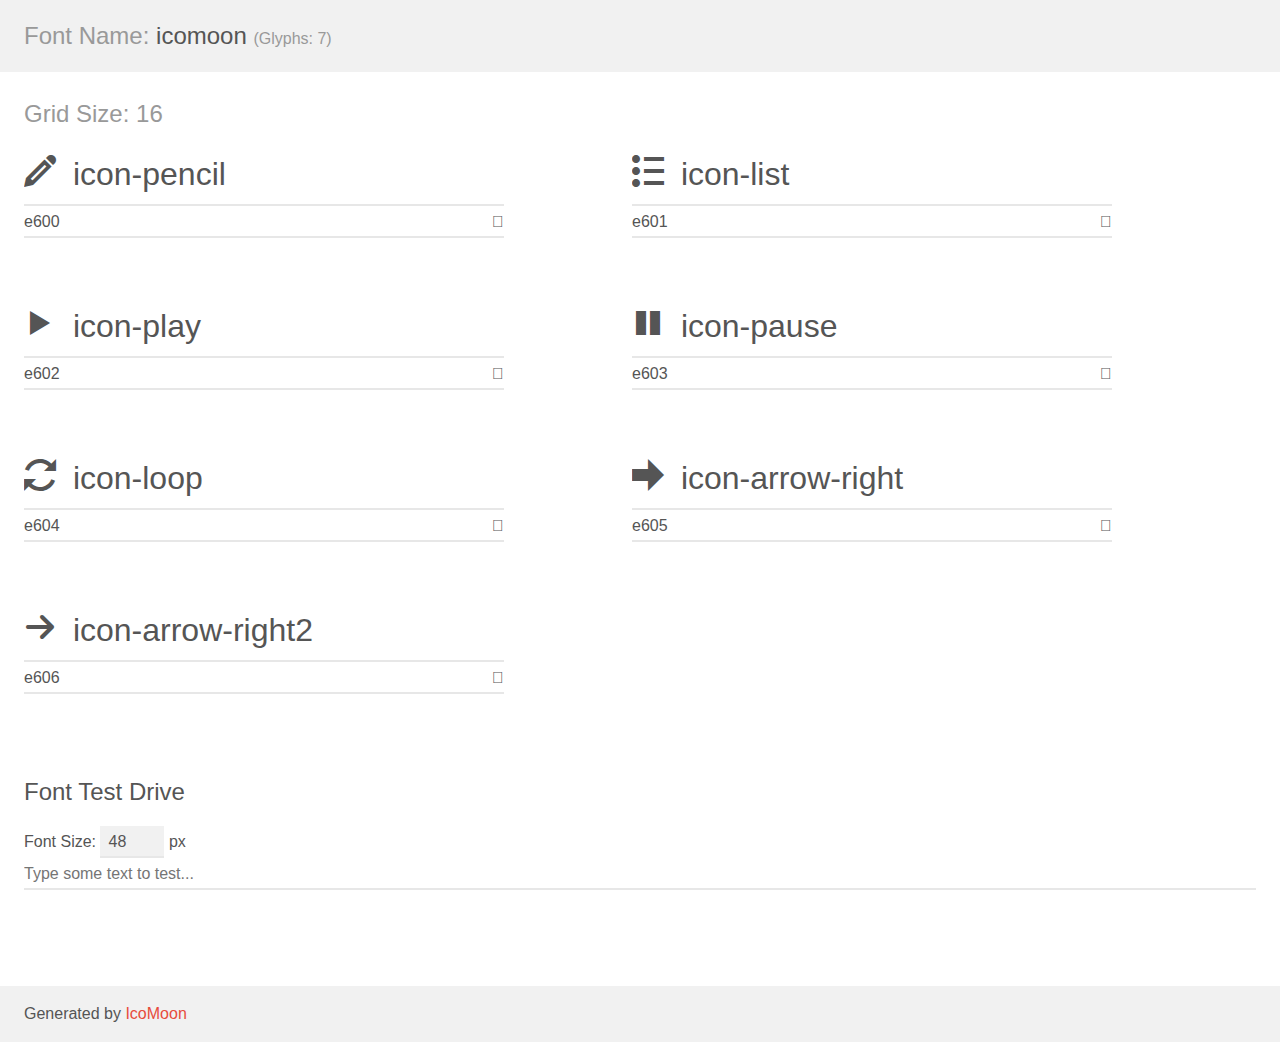
==== Graphics/icons/demo.html @ ff141d7b "Added Font Icons" ====
<!doctype html>
<html>
<head>
	<meta charset="utf-8">
	<title>IcoMoon Demo</title>
	<meta name="description" content="An Icon Font Generated By IcoMoon.io">
	<meta name="viewport" content="width=device-width">
	<link rel="stylesheet" href="demo-files/demo.css">
	<link rel="stylesheet" href="style.css"></head>
<body>
	<div class="bgc1 clearfix">
		<h1 class="mhmm mvm"><span class="fgc1">Font Name:</span> icomoon <small class="fgc1">(Glyphs:&nbsp;7)</small></h1>
	</div>
	<div class="clearfix mhl ptl">
		<h1 class="mvm mtn bshadow fgc1">Grid Size: 16</h1>
		<div class="glyph fs1">
			<div class="clearfix bshadow0 pbs">
				<span class="icon-pencil"></span><span class="mls"> icon-pencil</span>
			</div>
			<fieldset class="fs0 size1of1 clearfix hidden-false">
				<input type="text" readonly value="e600" class="unit size1of2" />
				<input type="text" maxlength="1" readonly value="&#xe600;" class="unitRight size1of2 talign-right" />
			</fieldset>
			<div class="fs0 bshadow0 clearfix hidden-true">
				<span class="unit pvs fgc1">liga: </span>
				<input type="text" readonly value="" class="liga unitRight" />
			</div>
		</div>
		<div class="glyph fs1">
			<div class="clearfix bshadow0 pbs">
				<span class="icon-list"></span><span class="mls"> icon-list</span>
			</div>
			<fieldset class="fs0 size1of1 clearfix hidden-false">
				<input type="text" readonly value="e601" class="unit size1of2" />
				<input type="text" maxlength="1" readonly value="&#xe601;" class="unitRight size1of2 talign-right" />
			</fieldset>
			<div class="fs0 bshadow0 clearfix hidden-true">
				<span class="unit pvs fgc1">liga: </span>
				<input type="text" readonly value="" class="liga unitRight" />
			</div>
		</div>
		<div class="glyph fs1">
			<div class="clearfix bshadow0 pbs">
				<span class="icon-play"></span><span class="mls"> icon-play</span>
			</div>
			<fieldset class="fs0 size1of1 clearfix hidden-false">
				<input type="text" readonly value="e602" class="unit size1of2" />
				<input type="text" maxlength="1" readonly value="&#xe602;" class="unitRight size1of2 talign-right" />
			</fieldset>
			<div class="fs0 bshadow0 clearfix hidden-true">
				<span class="unit pvs fgc1">liga: </span>
				<input type="text" readonly value="" class="liga unitRight" />
			</div>
		</div>
		<div class="glyph fs1">
			<div class="clearfix bshadow0 pbs">
				<span class="icon-pause"></span><span class="mls"> icon-pause</span>
			</div>
			<fieldset class="fs0 size1of1 clearfix hidden-false">
				<input type="text" readonly value="e603" class="unit size1of2" />
				<input type="text" maxlength="1" readonly value="&#xe603;" class="unitRight size1of2 talign-right" />
			</fieldset>
			<div class="fs0 bshadow0 clearfix hidden-true">
				<span class="unit pvs fgc1">liga: </span>
				<input type="text" readonly value="" class="liga unitRight" />
			</div>
		</div>
		<div class="glyph fs1">
			<div class="clearfix bshadow0 pbs">
				<span class="icon-loop"></span><span class="mls"> icon-loop</span>
			</div>
			<fieldset class="fs0 size1of1 clearfix hidden-false">
				<input type="text" readonly value="e604" class="unit size1of2" />
				<input type="text" maxlength="1" readonly value="&#xe604;" class="unitRight size1of2 talign-right" />
			</fieldset>
			<div class="fs0 bshadow0 clearfix hidden-true">
				<span class="unit pvs fgc1">liga: </span>
				<input type="text" readonly value="" class="liga unitRight" />
			</div>
		</div>
		<div class="glyph fs1">
			<div class="clearfix bshadow0 pbs">
				<span class="icon-arrow-right"></span><span class="mls"> icon-arrow-right</span>
			</div>
			<fieldset class="fs0 size1of1 clearfix hidden-false">
				<input type="text" readonly value="e605" class="unit size1of2" />
				<input type="text" maxlength="1" readonly value="&#xe605;" class="unitRight size1of2 talign-right" />
			</fieldset>
			<div class="fs0 bshadow0 clearfix hidden-true">
				<span class="unit pvs fgc1">liga: </span>
				<input type="text" readonly value="" class="liga unitRight" />
			</div>
		</div>
		<div class="glyph fs1">
			<div class="clearfix bshadow0 pbs">
				<span class="icon-arrow-right2"></span><span class="mls"> icon-arrow-right2</span>
			</div>
			<fieldset class="fs0 size1of1 clearfix hidden-false">
				<input type="text" readonly value="e606" class="unit size1of2" />
				<input type="text" maxlength="1" readonly value="&#xe606;" class="unitRight size1of2 talign-right" />
			</fieldset>
			<div class="fs0 bshadow0 clearfix hidden-true">
				<span class="unit pvs fgc1">liga: </span>
				<input type="text" readonly value="" class="liga unitRight" />
			</div>
		</div>
	</div>

	<!--[if gt IE 8]><!-->
	<div class="mhl clearfix mbl">
		<h1>Font Test Drive</h1>
		<label>
			Font Size: <input id="fontSize" type="number" class="textbox0 mbm"
			min="8" value="48" />
			px
		</label>
		<input id="testText" type="text" class="phl size1of1 mvl"
		placeholder="Type some text to test..." value=""/>
		</label>
		<div id="testDrive" class="icon-">&nbsp;
		</div>
	</div>
	<!--<![endif]-->
	<div class="bgc1 clearfix">
		<p class="mhl">Generated by <a href="http://icomoon.io/app">IcoMoon</a></p>
	</div>

	<script src="demo-files/demo.js"></script>
</body>
</html>
---- Graphics/icons/demo-files/demo.css ----
body {
	padding: 0;
	margin: 0;
	font-family: sans-serif;
	font-size: 1em;
	line-height: 1.5;
	color: #555;
	background: #fff;
}
h1 {
	font-size: 1.5em;
	font-weight: normal;
}
small {
	font-size: .66666667em;
}
a {
	color: #e74c3c;
	text-decoration: none;
}
a:hover, a:focus {
	box-shadow: 0 1px #e74c3c;
}
.bshadow0, input {
	box-shadow: inset 0 -2px #e7e7e7;
}
input:hover {
	box-shadow: inset 0 -2px #ccc;
}
input, fieldset {
	font-size: 1em;
	margin: 0;
	padding: 0;
	border: 0;
}
input {
	color: inherit;
	line-height: 1.5;
	height: 1.5em;
	padding: .25em 0;
}
input:focus {
	outline: none;
	box-shadow: inset 0 -2px #449fdb;
}
.glyph {
	font-size: 16px;
	width: 15em;
	padding-bottom: 1em;
	margin-right: 4em;
	margin-bottom: 1em;
	float: left;
	overflow: hidden;
}
.liga {
	width: 80%;
	width: calc(100% - 2.5em);
}
.talign-right {
	text-align: right;
}
.talign-center {
	text-align: center;
}
.bgc1 {
	background: #f1f1f1;
}
.fgc1 {
	color: #999;
}
.fgc0 {
	color: #000;
}
p {
	margin-top: 1em;
	margin-bottom: 1em;
}
.mvm {
	margin-top: .75em;
	margin-bottom: .75em;
}
.mtn {
	margin-top: 0;
}
.mtl, .mal {
	margin-top: 1.5em;
}
.mbl, .mal {
	margin-bottom: 1.5em;
}
.mal, .mhl {
	margin-left: 1.5em;
	margin-right: 1.5em;
}
.mhmm {
	margin-left: 1em;
	margin-right: 1em;
}
.mls {
	margin-left: .25em;
}
.ptl {
	padding-top: 1.5em;
}
.pbs, .pvs {
	padding-bottom: .25em;
}
.pvs, .pts {
	padding-top: .25em;
}
.clearfix {
	zoom: 1;
}
.unit {
	float: left;
}
.unitRight {
	float: right;
}
.size1of2 {
	width: 50%;
}
.size1of1 {
	width: 100%;
}
.clearfix:before, .clearfix:after {
	content: " ";
	display: table;
}
.clearfix:after {
	clear: both;
}
.hidden-true {
	display: none;
}
.textbox0 {
	width: 3em;
	background: #f1f1f1;
	padding: .25em .5em;
	line-height: 1.5;
	height: 1.5em;
}
#testDrive {
	padding-top: 24px;
}
.fs0 {
	font-size: 16px;
}
.fs1 {
	font-size: 32px;
}
---- Graphics/icons/style.css ----
@font-face {
	font-family: 'icomoon';
	src:url('fonts/icomoon.eot?rd962p');
	src:url('fonts/icomoon.eot?#iefixrd962p') format('embedded-opentype'),
		url('fonts/icomoon.woff?rd962p') format('woff'),
		url('fonts/icomoon.ttf?rd962p') format('truetype'),
		url('fonts/icomoon.svg?rd962p#icomoon') format('svg');
	font-weight: normal;
	font-style: normal;
}

[class^="icon-"], [class*=" icon-"] {
	font-family: 'icomoon';
	speak: none;
	font-style: normal;
	font-weight: normal;
	font-variant: normal;
	text-transform: none;
	line-height: 1;

	/* Better Font Rendering =========== */
	-webkit-font-smoothing: antialiased;
	-moz-osx-font-smoothing: grayscale;
}

.icon-pencil:before {
	content: "\e600";
}
.icon-list:before {
	content: "\e601";
}
.icon-play:before {
	content: "\e602";
}
.icon-pause:before {
	content: "\e603";
}
.icon-loop:before {
	content: "\e604";
}
.icon-arrow-right:before {
	content: "\e605";
}
.icon-arrow-right2:before {
	content: "\e606";
}
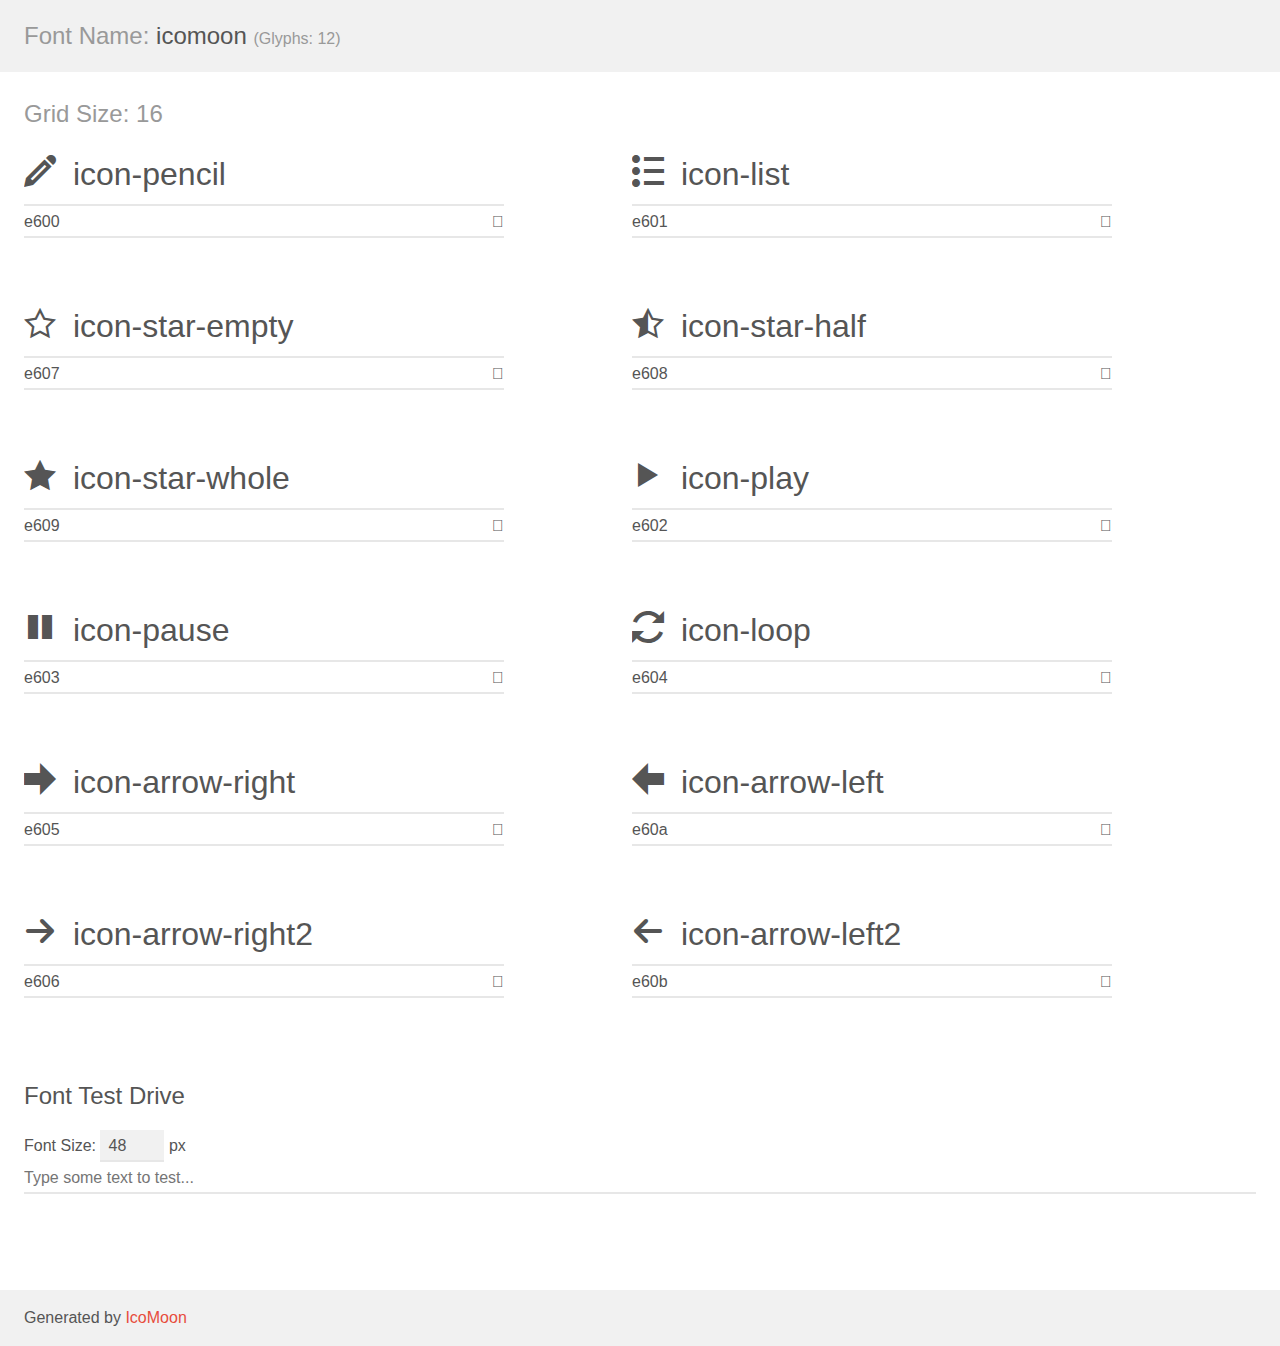
==== commit 28f12f01: "Complete World and Level List CSS" ====
--- a/Graphics/icons/demo.html
+++ b/Graphics/icons/demo.html
@@ -9,7 +9,7 @@
 	<link rel="stylesheet" href="style.css"></head>
 <body>
 	<div class="bgc1 clearfix">
-		<h1 class="mhmm mvm"><span class="fgc1">Font Name:</span> icomoon <small class="fgc1">(Glyphs:&nbsp;7)</small></h1>
+		<h1 class="mhmm mvm"><span class="fgc1">Font Name:</span> icomoon <small class="fgc1">(Glyphs:&nbsp;12)</small></h1>
 	</div>
 	<div class="clearfix mhl ptl">
 		<h1 class="mvm mtn bshadow fgc1">Grid Size: 16</h1>
@@ -33,6 +33,45 @@
 			<fieldset class="fs0 size1of1 clearfix hidden-false">
 				<input type="text" readonly value="e601" class="unit size1of2" />
 				<input type="text" maxlength="1" readonly value="&#xe601;" class="unitRight size1of2 talign-right" />
+			</fieldset>
+			<div class="fs0 bshadow0 clearfix hidden-true">
+				<span class="unit pvs fgc1">liga: </span>
+				<input type="text" readonly value="" class="liga unitRight" />
+			</div>
+		</div>
+		<div class="glyph fs1">
+			<div class="clearfix bshadow0 pbs">
+				<span class="icon-star-empty"></span><span class="mls"> icon-star-empty</span>
+			</div>
+			<fieldset class="fs0 size1of1 clearfix hidden-false">
+				<input type="text" readonly value="e607" class="unit size1of2" />
+				<input type="text" maxlength="1" readonly value="&#xe607;" class="unitRight size1of2 talign-right" />
+			</fieldset>
+			<div class="fs0 bshadow0 clearfix hidden-true">
+				<span class="unit pvs fgc1">liga: </span>
+				<input type="text" readonly value="" class="liga unitRight" />
+			</div>
+		</div>
+		<div class="glyph fs1">
+			<div class="clearfix bshadow0 pbs">
+				<span class="icon-star-half"></span><span class="mls"> icon-star-half</span>
+			</div>
+			<fieldset class="fs0 size1of1 clearfix hidden-false">
+				<input type="text" readonly value="e608" class="unit size1of2" />
+				<input type="text" maxlength="1" readonly value="&#xe608;" class="unitRight size1of2 talign-right" />
+			</fieldset>
+			<div class="fs0 bshadow0 clearfix hidden-true">
+				<span class="unit pvs fgc1">liga: </span>
+				<input type="text" readonly value="" class="liga unitRight" />
+			</div>
+		</div>
+		<div class="glyph fs1">
+			<div class="clearfix bshadow0 pbs">
+				<span class="icon-star-whole"></span><span class="mls"> icon-star-whole</span>
+			</div>
+			<fieldset class="fs0 size1of1 clearfix hidden-false">
+				<input type="text" readonly value="e609" class="unit size1of2" />
+				<input type="text" maxlength="1" readonly value="&#xe609;" class="unitRight size1of2 talign-right" />
 			</fieldset>
 			<div class="fs0 bshadow0 clearfix hidden-true">
 				<span class="unit pvs fgc1">liga: </span>
@@ -93,11 +132,37 @@
 		</div>
 		<div class="glyph fs1">
 			<div class="clearfix bshadow0 pbs">
+				<span class="icon-arrow-left"></span><span class="mls"> icon-arrow-left</span>
+			</div>
+			<fieldset class="fs0 size1of1 clearfix hidden-false">
+				<input type="text" readonly value="e60a" class="unit size1of2" />
+				<input type="text" maxlength="1" readonly value="&#xe60a;" class="unitRight size1of2 talign-right" />
+			</fieldset>
+			<div class="fs0 bshadow0 clearfix hidden-true">
+				<span class="unit pvs fgc1">liga: </span>
+				<input type="text" readonly value="" class="liga unitRight" />
+			</div>
+		</div>
+		<div class="glyph fs1">
+			<div class="clearfix bshadow0 pbs">
 				<span class="icon-arrow-right2"></span><span class="mls"> icon-arrow-right2</span>
 			</div>
 			<fieldset class="fs0 size1of1 clearfix hidden-false">
 				<input type="text" readonly value="e606" class="unit size1of2" />
 				<input type="text" maxlength="1" readonly value="&#xe606;" class="unitRight size1of2 talign-right" />
+			</fieldset>
+			<div class="fs0 bshadow0 clearfix hidden-true">
+				<span class="unit pvs fgc1">liga: </span>
+				<input type="text" readonly value="" class="liga unitRight" />
+			</div>
+		</div>
+		<div class="glyph fs1">
+			<div class="clearfix bshadow0 pbs">
+				<span class="icon-arrow-left2"></span><span class="mls"> icon-arrow-left2</span>
+			</div>
+			<fieldset class="fs0 size1of1 clearfix hidden-false">
+				<input type="text" readonly value="e60b" class="unit size1of2" />
+				<input type="text" maxlength="1" readonly value="&#xe60b;" class="unitRight size1of2 talign-right" />
 			</fieldset>
 			<div class="fs0 bshadow0 clearfix hidden-true">
 				<span class="unit pvs fgc1">liga: </span>
--- a/Graphics/icons/style.css
+++ b/Graphics/icons/style.css
@@ -1,10 +1,10 @@
 @font-face {
 	font-family: 'icomoon';
-	src:url('fonts/icomoon.eot?rd962p');
-	src:url('fonts/icomoon.eot?#iefixrd962p') format('embedded-opentype'),
-		url('fonts/icomoon.woff?rd962p') format('woff'),
-		url('fonts/icomoon.ttf?rd962p') format('truetype'),
-		url('fonts/icomoon.svg?rd962p#icomoon') format('svg');
+	src:url('fonts/icomoon.eot?-momwbn');
+	src:url('fonts/icomoon.eot?#iefix-momwbn') format('embedded-opentype'),
+		url('fonts/icomoon.woff?-momwbn') format('woff'),
+		url('fonts/icomoon.ttf?-momwbn') format('truetype'),
+		url('fonts/icomoon.svg?-momwbn#icomoon') format('svg');
 	font-weight: normal;
 	font-style: normal;
 }
@@ -29,6 +29,15 @@
 .icon-list:before {
 	content: "\e601";
 }
+.icon-star-empty:before {
+	content: "\e607";
+}
+.icon-star-half:before {
+	content: "\e608";
+}
+.icon-star-whole:before {
+	content: "\e609";
+}
 .icon-play:before {
 	content: "\e602";
 }
@@ -41,6 +50,12 @@
 .icon-arrow-right:before {
 	content: "\e605";
 }
+.icon-arrow-left:before {
+	content: "\e60a";
+}
 .icon-arrow-right2:before {
 	content: "\e606";
 }
+.icon-arrow-left2:before {
+	content: "\e60b";
+}
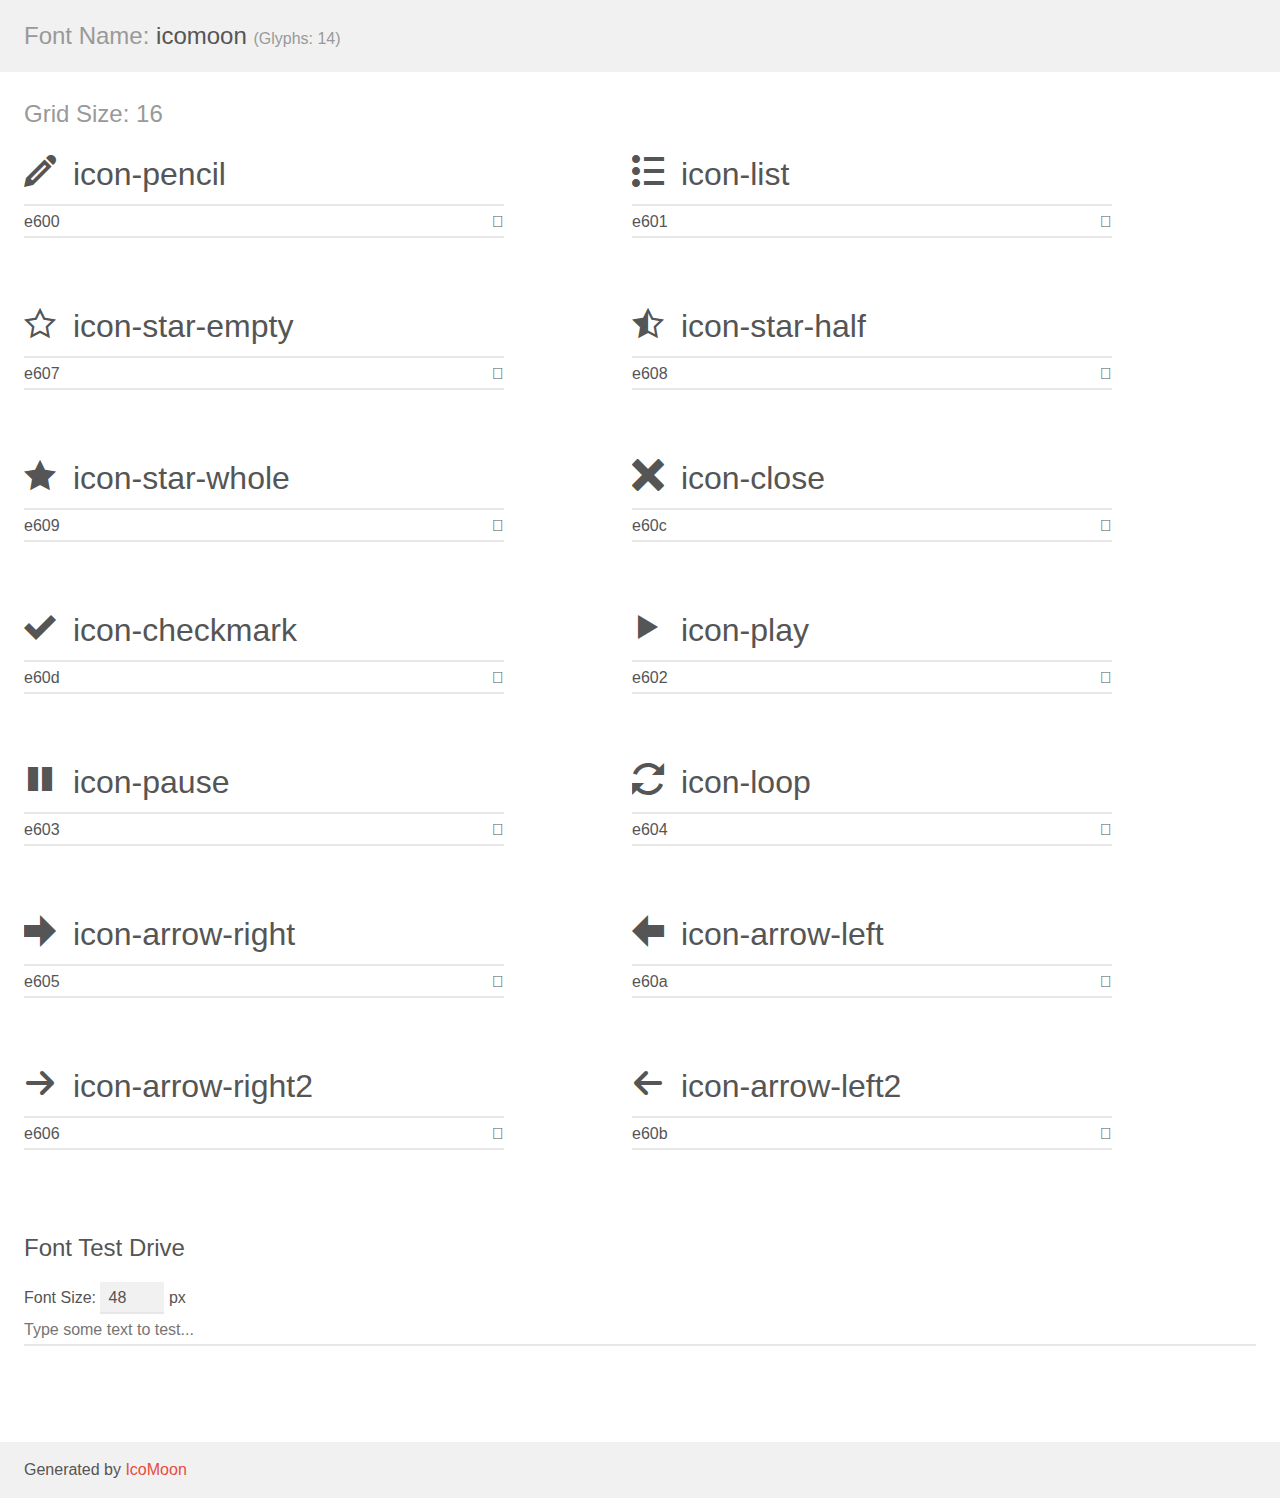
==== commit 583baaaf: "Complete User List UI and Bugs" ====
--- a/Graphics/icons/demo.html
+++ b/Graphics/icons/demo.html
@@ -9,7 +9,7 @@
 	<link rel="stylesheet" href="style.css"></head>
 <body>
 	<div class="bgc1 clearfix">
-		<h1 class="mhmm mvm"><span class="fgc1">Font Name:</span> icomoon <small class="fgc1">(Glyphs:&nbsp;12)</small></h1>
+		<h1 class="mhmm mvm"><span class="fgc1">Font Name:</span> icomoon <small class="fgc1">(Glyphs:&nbsp;14)</small></h1>
 	</div>
 	<div class="clearfix mhl ptl">
 		<h1 class="mvm mtn bshadow fgc1">Grid Size: 16</h1>
@@ -72,6 +72,32 @@
 			<fieldset class="fs0 size1of1 clearfix hidden-false">
 				<input type="text" readonly value="e609" class="unit size1of2" />
 				<input type="text" maxlength="1" readonly value="&#xe609;" class="unitRight size1of2 talign-right" />
+			</fieldset>
+			<div class="fs0 bshadow0 clearfix hidden-true">
+				<span class="unit pvs fgc1">liga: </span>
+				<input type="text" readonly value="" class="liga unitRight" />
+			</div>
+		</div>
+		<div class="glyph fs1">
+			<div class="clearfix bshadow0 pbs">
+				<span class="icon-close"></span><span class="mls"> icon-close</span>
+			</div>
+			<fieldset class="fs0 size1of1 clearfix hidden-false">
+				<input type="text" readonly value="e60c" class="unit size1of2" />
+				<input type="text" maxlength="1" readonly value="&#xe60c;" class="unitRight size1of2 talign-right" />
+			</fieldset>
+			<div class="fs0 bshadow0 clearfix hidden-true">
+				<span class="unit pvs fgc1">liga: </span>
+				<input type="text" readonly value="" class="liga unitRight" />
+			</div>
+		</div>
+		<div class="glyph fs1">
+			<div class="clearfix bshadow0 pbs">
+				<span class="icon-checkmark"></span><span class="mls"> icon-checkmark</span>
+			</div>
+			<fieldset class="fs0 size1of1 clearfix hidden-false">
+				<input type="text" readonly value="e60d" class="unit size1of2" />
+				<input type="text" maxlength="1" readonly value="&#xe60d;" class="unitRight size1of2 talign-right" />
 			</fieldset>
 			<div class="fs0 bshadow0 clearfix hidden-true">
 				<span class="unit pvs fgc1">liga: </span>
--- a/Graphics/icons/style.css
+++ b/Graphics/icons/style.css
@@ -1,10 +1,10 @@
 @font-face {
 	font-family: 'icomoon';
-	src:url('fonts/icomoon.eot?-momwbn');
-	src:url('fonts/icomoon.eot?#iefix-momwbn') format('embedded-opentype'),
-		url('fonts/icomoon.woff?-momwbn') format('woff'),
-		url('fonts/icomoon.ttf?-momwbn') format('truetype'),
-		url('fonts/icomoon.svg?-momwbn#icomoon') format('svg');
+	src:url('fonts/icomoon.eot?-dzrv15');
+	src:url('fonts/icomoon.eot?#iefix-dzrv15') format('embedded-opentype'),
+		url('fonts/icomoon.woff?-dzrv15') format('woff'),
+		url('fonts/icomoon.ttf?-dzrv15') format('truetype'),
+		url('fonts/icomoon.svg?-dzrv15#icomoon') format('svg');
 	font-weight: normal;
 	font-style: normal;
 }
@@ -38,6 +38,12 @@
 .icon-star-whole:before {
 	content: "\e609";
 }
+.icon-close:before {
+	content: "\e60c";
+}
+.icon-checkmark:before {
+	content: "\e60d";
+}
 .icon-play:before {
 	content: "\e602";
 }
